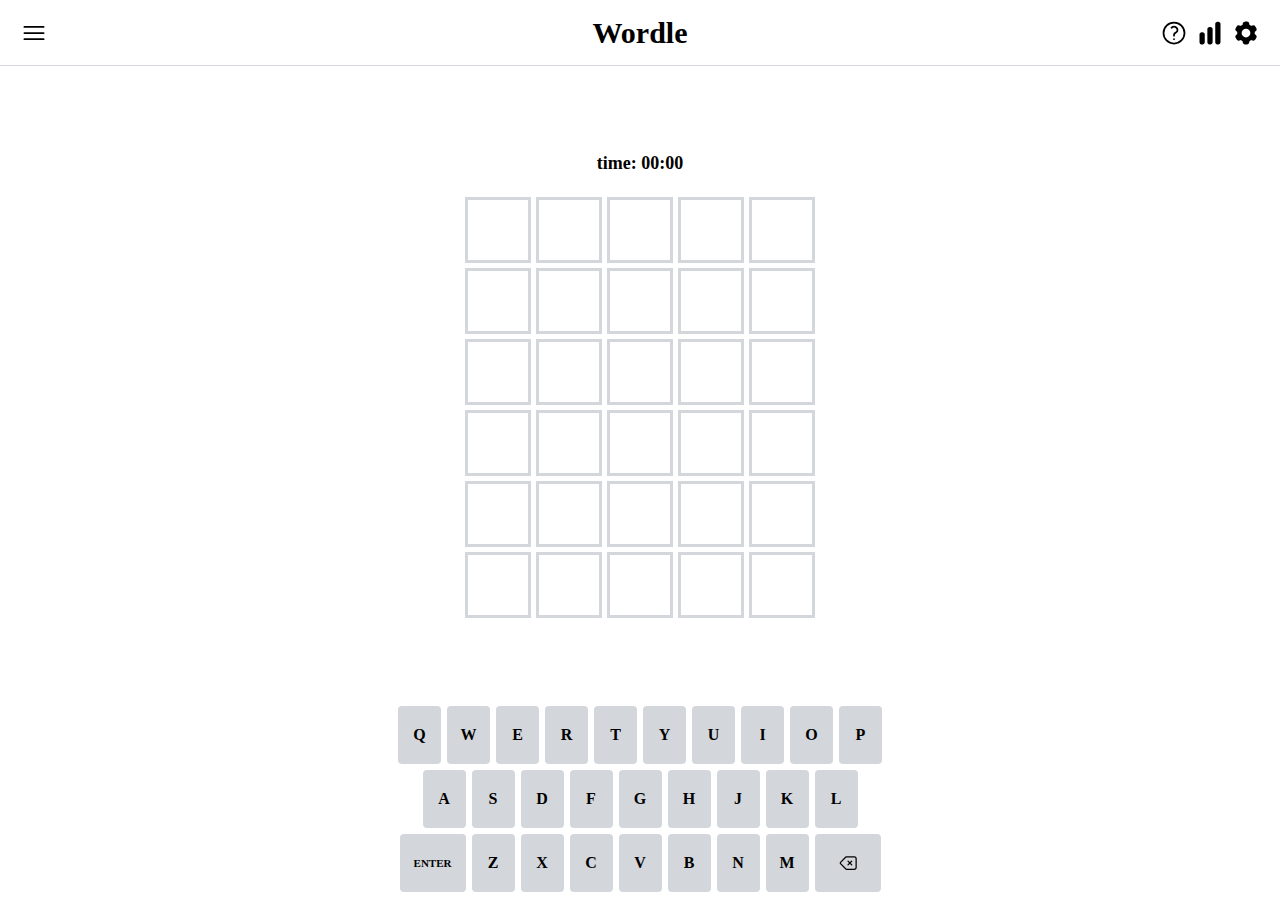
==== index.html @ ab30278c "[워들] HTML, CSS 구현" ====
<!DOCTYPE html>
<html lang="en">
<head>
   <meta charset="UTF-8">
   <meta name="viewport" content="width=device-width, initial-scale=1.0">
   <title>Document</title>
   <link rel="stylesheet" href="css/style.css" />
</head>
<body>
   <header>
      <div class="header-icons left">
         <svg xmlns="http://www.w3.org/2000/svg" viewBox="0 0 24 24" fill="currentColor" class="w-6 h-6">
            <path fill-rule="evenodd" d="M3 6.75A.75.75 0 0 1 3.75 6h16.5a.75.75 0 0 1 0 1.5H3.75A.75.75 0 0 1 3 6.75ZM3 12a.75.75 0 0 1 .75-.75h16.5a.75.75 0 0 1 0 1.5H3.75A.75.75 0 0 1 3 12Zm0 5.25a.75.75 0 0 1 .75-.75h16.5a.75.75 0 0 1 0 1.5H3.75a.75.75 0 0 1-.75-.75Z" clip-rule="evenodd" />
         </svg>          
      </div>
      <h2>Wordle</h2>
      <div class="header-icons right">
         <svg xmlns="http://www.w3.org/2000/svg" fill="none" viewBox="0 0 24 24" stroke-width="1.5" stroke="currentColor" class="w-6 h-6">
            <path stroke-linecap="round" stroke-linejoin="round" d="M9.879 7.519c1.171-1.025 3.071-1.025 4.242 0 1.172 1.025 1.172 2.687 0 3.712-.203.179-.43.326-.67.442-.745.361-1.45.999-1.45 1.827v.75M21 12a9 9 0 1 1-18 0 9 9 0 0 1 18 0Zm-9 5.25h.008v.008H12v-.008Z" />
         </svg>
         <svg xmlns="http://www.w3.org/2000/svg" viewBox="0 0 24 24" fill="currentColor" class="w-6 h-6">
            <path d="M18.375 2.25c-1.035 0-1.875.84-1.875 1.875v15.75c0 1.035.84 1.875 1.875 1.875h.75c1.035 0 1.875-.84 1.875-1.875V4.125c0-1.036-.84-1.875-1.875-1.875h-.75ZM9.75 8.625c0-1.036.84-1.875 1.875-1.875h.75c1.036 0 1.875.84 1.875 1.875v11.25c0 1.035-.84 1.875-1.875 1.875h-.75a1.875 1.875 0 0 1-1.875-1.875V8.625ZM3 13.125c0-1.036.84-1.875 1.875-1.875h.75c1.036 0 1.875.84 1.875 1.875v6.75c0 1.035-.84 1.875-1.875 1.875h-.75A1.875 1.875 0 0 1 3 19.875v-6.75Z" />
         </svg>
         <svg xmlns="http://www.w3.org/2000/svg" viewBox="0 0 24 24" fill="currentColor" class="w-6 h-6">
            <path fill-rule="evenodd" d="M11.078 2.25c-.917 0-1.699.663-1.85 1.567L9.05 4.889c-.02.12-.115.26-.297.348a7.493 7.493 0 0 0-.986.57c-.166.115-.334.126-.45.083L6.3 5.508a1.875 1.875 0 0 0-2.282.819l-.922 1.597a1.875 1.875 0 0 0 .432 2.385l.84.692c.095.078.17.229.154.43a7.598 7.598 0 0 0 0 1.139c.015.2-.059.352-.153.43l-.841.692a1.875 1.875 0 0 0-.432 2.385l.922 1.597a1.875 1.875 0 0 0 2.282.818l1.019-.382c.115-.043.283-.031.45.082.312.214.641.405.985.57.182.088.277.228.297.35l.178 1.071c.151.904.933 1.567 1.85 1.567h1.844c.916 0 1.699-.663 1.85-1.567l.178-1.072c.02-.12.114-.26.297-.349.344-.165.673-.356.985-.57.167-.114.335-.125.45-.082l1.02.382a1.875 1.875 0 0 0 2.28-.819l.923-1.597a1.875 1.875 0 0 0-.432-2.385l-.84-.692c-.095-.078-.17-.229-.154-.43a7.614 7.614 0 0 0 0-1.139c-.016-.2.059-.352.153-.43l.84-.692c.708-.582.891-1.59.433-2.385l-.922-1.597a1.875 1.875 0 0 0-2.282-.818l-1.02.382c-.114.043-.282.031-.449-.083a7.49 7.49 0 0 0-.985-.57c-.183-.087-.277-.227-.297-.348l-.179-1.072a1.875 1.875 0 0 0-1.85-1.567h-1.843ZM12 15.75a3.75 3.75 0 1 0 0-7.5 3.75 3.75 0 0 0 0 7.5Z" clip-rule="evenodd" />
         </svg>
      </div>
   </header>

   <main>
      <div id="timer">time: 00:00</div>
      <div class="board-row row-0">
         <div class="board-block" data-index="00"></div>
         <div class="board-block" data-index="01"></div>
         <div class="board-block" data-index="02"></div>
         <div class="board-block" data-index="03"></div>
         <div class="board-block" data-index="04"></div>
      </div>
      <div class="board-row row-1">
         <div class="board-block" data-index="05"></div>
         <div class="board-block" data-index="06"></div>
         <div class="board-block" data-index="07"></div>
         <div class="board-block" data-index="08"></div>
         <div class="board-block" data-index="09"></div>
      </div>
      <div class="board-row row-2">
         <div class="board-block" data-index="10"></div>
         <div class="board-block" data-index="11"></div>
         <div class="board-block" data-index="12"></div>
         <div class="board-block" data-index="13"></div>
         <div class="board-block" data-index="14"></div>
      </div>
      <div class="board-row row-3">
         <div class="board-block" data-index="15"></div>
         <div class="board-block" data-index="16"></div>
         <div class="board-block" data-index="17"></div>
         <div class="board-block" data-index="18"></div>
         <div class="board-block" data-index="19"></div>
      </div>
      <div class="board-row row-4">
         <div class="board-block" data-index="20"></div>
         <div class="board-block" data-index="21"></div>
         <div class="board-block" data-index="22"></div>
         <div class="board-block" data-index="23"></div>
         <div class="board-block" data-index="24"></div>
      </div>
      <div class="board-row row-5">
         <div class="board-block" data-index="25"></div>
         <div class="board-block" data-index="26"></div>
         <div class="board-block" data-index="27"></div>
         <div class="board-block" data-index="28"></div>
         <div class="board-block" data-index="29"></div>
      </div>
   </main>

   <footer>
      <div class="keybord-row row-1">
         <div class="keyboard-column" data-key="Q">Q</div>
         <div class="keyboard-column" data-key="W">W</div>
         <div class="keyboard-column" data-key="E">E</div>
         <div class="keyboard-column" data-key="R">R</div>
         <div class="keyboard-column" data-key="T">T</div>
         <div class="keyboard-column" data-key="Y">Y</div>
         <div class="keyboard-column" data-key="U">U</div>
         <div class="keyboard-column" data-key="I">I</div>
         <div class="keyboard-column" data-key="O">O</div>
         <div class="keyboard-column" data-key="P">P</div>
      </div>
      <div class="keybord-row row-2">
         <div class="keyboard-column" data-key="A">A</div>
         <div class="keyboard-column" data-key="S">S</div>
         <div class="keyboard-column" data-key="D">D</div>
         <div class="keyboard-column" data-key="F">F</div>
         <div class="keyboard-column" data-key="G">G</div>
         <div class="keyboard-column" data-key="H">H</div>
         <div class="keyboard-column" data-key="J">J</div>
         <div class="keyboard-column" data-key="K">K</div>
         <div class="keyboard-column" data-key="L">L</div>
      </div>
      <div class="keybord-row row-3">
         <div class="keyboard-column" data-key="ENTER">ENTER</div>
         <div class="keyboard-column" data-key="Z">Z</div>
         <div class="keyboard-column" data-key="X">X</div>
         <div class="keyboard-column" data-key="C">C</div>
         <div class="keyboard-column" data-key="V">V</div>
         <div class="keyboard-column" data-key="B">B</div>
         <div class="keyboard-column" data-key="N">N</div>
         <div class="keyboard-column" data-key="M">M</div>
         <div class="keyboard-column" data-key="BACK">
            <svg xmlns="http://www.w3.org/2000/svg" fill="none" viewBox="0 0 24 24" stroke-width="1.5" stroke="currentColor" class="w-6 h-6">
               <path stroke-linecap="round" stroke-linejoin="round" d="M12 9.75 14.25 12m0 0 2.25 2.25M14.25 12l2.25-2.25M14.25 12 12 14.25m-2.58 4.92-6.374-6.375a1.125 1.125 0 0 1 0-1.59L9.42 4.83c.21-.211.497-.33.795-.33H19.5a2.25 2.25 0 0 1 2.25 2.25v10.5a2.25 2.25 0 0 1-2.25 2.25h-9.284c-.298 0-.585-.119-.795-.33Z" />
            </svg>
         </div>
      </div>
   </footer>
</body>
</html>
---- css/style.css ----
@import "./reset.css";
@import "./header.css";
@import "./main.css";
@import "./footer.css";

body {display: flex;flex-direction: column;justify-content: space-between;align-items: center;height: 100vh;width: 100vw;}
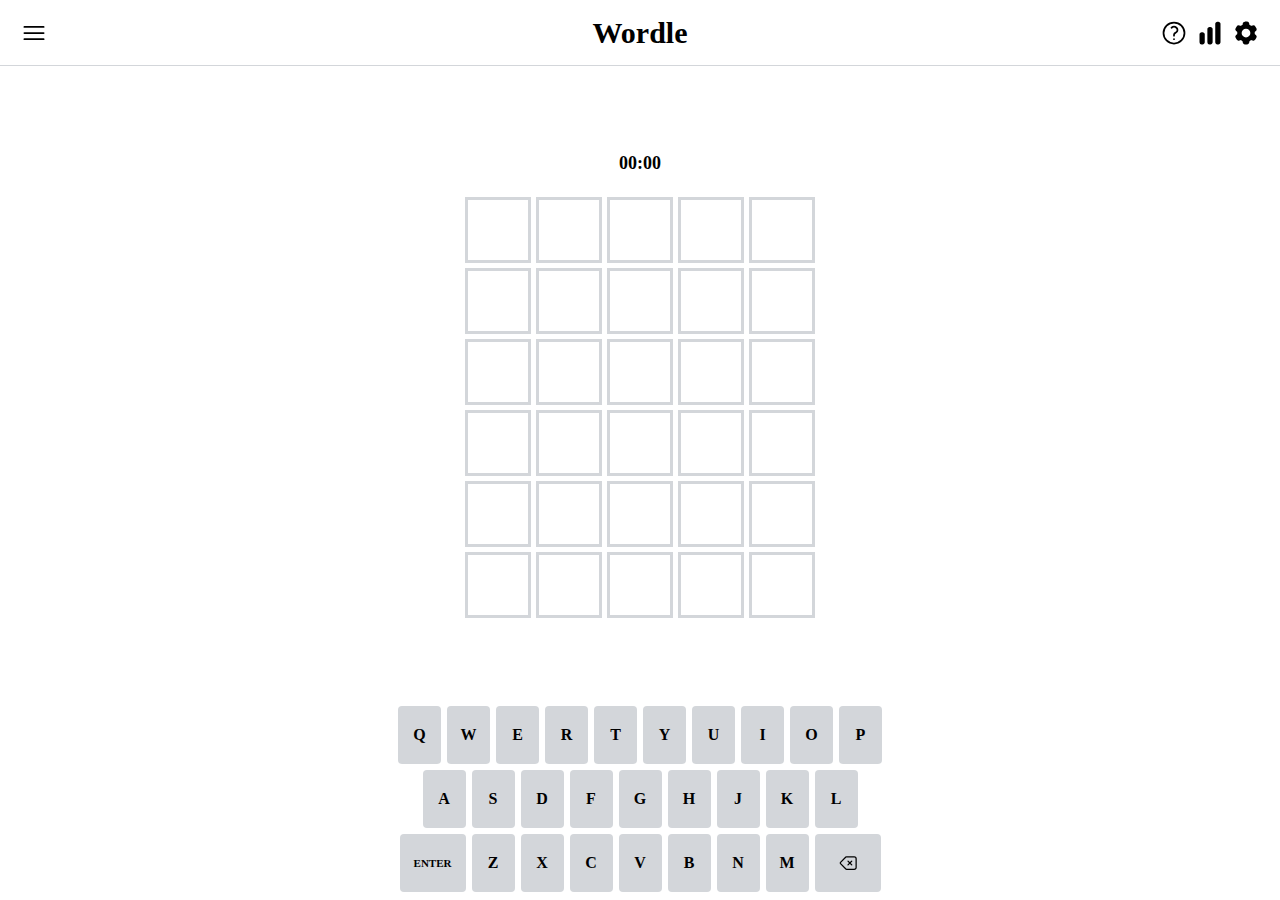
==== commit 88921728: "[워들] javaScript 로직 완성" ====
--- a/index.html
+++ b/index.html
@@ -28,7 +28,7 @@
    </header>
 
    <main>
-      <div id="timer">time: 00:00</div>
+      <div id="timer">00:00</div>
       <div class="board-row row-0">
          <div class="board-block" data-index="00"></div>
          <div class="board-block" data-index="01"></div>
@@ -37,39 +37,39 @@
          <div class="board-block" data-index="04"></div>
       </div>
       <div class="board-row row-1">
-         <div class="board-block" data-index="05"></div>
-         <div class="board-block" data-index="06"></div>
-         <div class="board-block" data-index="07"></div>
-         <div class="board-block" data-index="08"></div>
-         <div class="board-block" data-index="09"></div>
-      </div>
-      <div class="board-row row-2">
          <div class="board-block" data-index="10"></div>
          <div class="board-block" data-index="11"></div>
          <div class="board-block" data-index="12"></div>
          <div class="board-block" data-index="13"></div>
          <div class="board-block" data-index="14"></div>
       </div>
-      <div class="board-row row-3">
-         <div class="board-block" data-index="15"></div>
-         <div class="board-block" data-index="16"></div>
-         <div class="board-block" data-index="17"></div>
-         <div class="board-block" data-index="18"></div>
-         <div class="board-block" data-index="19"></div>
-      </div>
-      <div class="board-row row-4">
+      <div class="board-row row-2">
          <div class="board-block" data-index="20"></div>
          <div class="board-block" data-index="21"></div>
          <div class="board-block" data-index="22"></div>
          <div class="board-block" data-index="23"></div>
          <div class="board-block" data-index="24"></div>
       </div>
+      <div class="board-row row-3">
+         <div class="board-block" data-index="30"></div>
+         <div class="board-block" data-index="31"></div>
+         <div class="board-block" data-index="32"></div>
+         <div class="board-block" data-index="33"></div>
+         <div class="board-block" data-index="34"></div>
+      </div>
+      <div class="board-row row-4">
+         <div class="board-block" data-index="40"></div>
+         <div class="board-block" data-index="41"></div>
+         <div class="board-block" data-index="42"></div>
+         <div class="board-block" data-index="43"></div>
+         <div class="board-block" data-index="44"></div>
+      </div>
       <div class="board-row row-5">
-         <div class="board-block" data-index="25"></div>
-         <div class="board-block" data-index="26"></div>
-         <div class="board-block" data-index="27"></div>
-         <div class="board-block" data-index="28"></div>
-         <div class="board-block" data-index="29"></div>
+         <div class="board-block" data-index="50"></div>
+         <div class="board-block" data-index="51"></div>
+         <div class="board-block" data-index="52"></div>
+         <div class="board-block" data-index="53"></div>
+         <div class="board-block" data-index="54"></div>
       </div>
    </main>
 
@@ -113,5 +113,6 @@
          </div>
       </div>
    </footer>
+   <script src="js/index.js"></script>
 </body>
 </html>